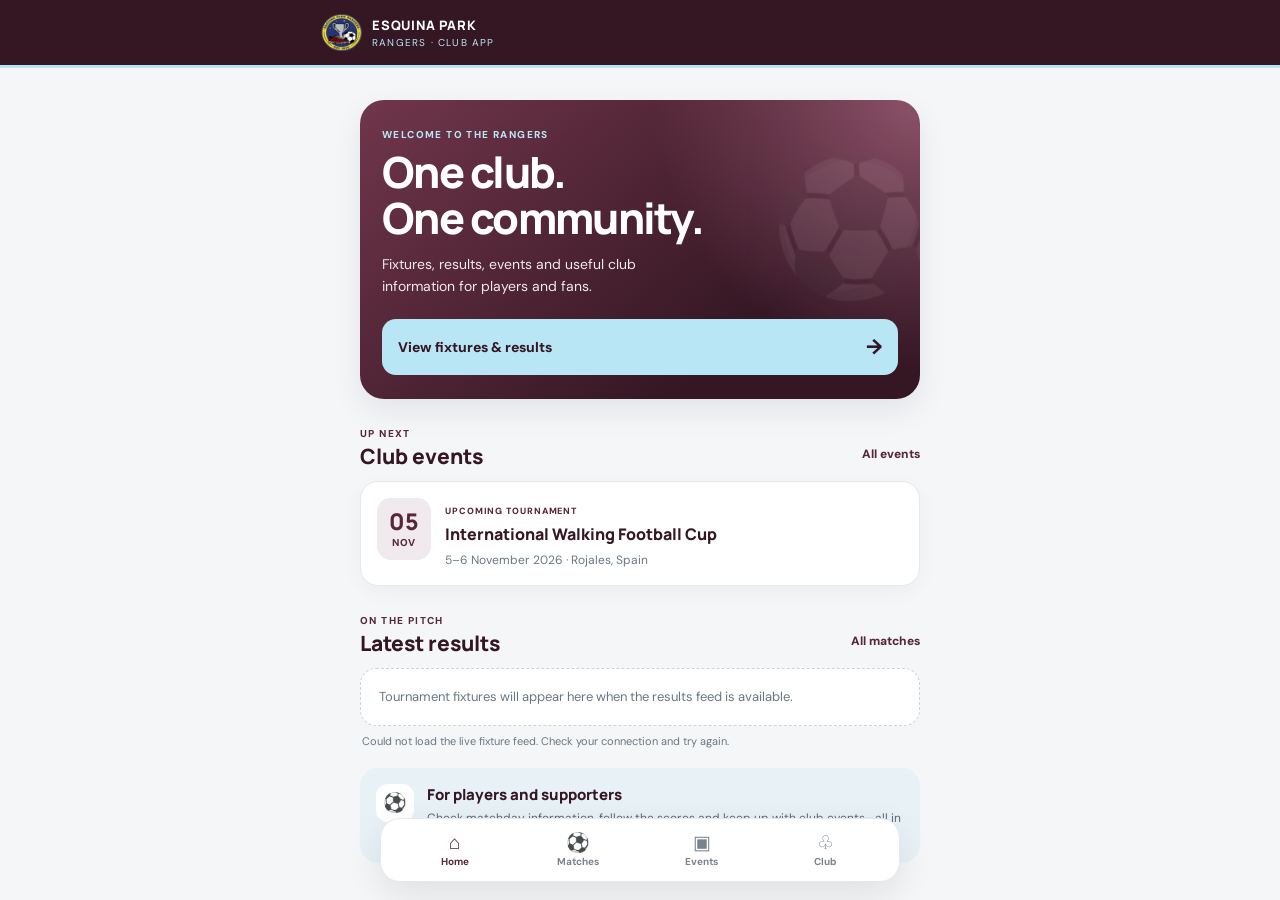
==== app/index.html @ 46afee48 "Add standalone Esquina Park Rangers club app" ====
<!doctype html>
<html lang="en">
<head>
  <meta charset="utf-8">
  <meta name="viewport" content="width=device-width, initial-scale=1, viewport-fit=cover">
  <meta name="theme-color" content="#351724">
  <meta name="description" content="Esquina Park Rangers club app: fixtures, match results, events and club information.">
  <meta name="apple-mobile-web-app-capable" content="yes">
  <meta name="apple-mobile-web-app-status-bar-style" content="black-translucent">
  <link rel="manifest" href="manifest.webmanifest">
  <link rel="icon" href="../badges/Esquina%20Park%20Rangers.png">
  <link rel="apple-touch-icon" href="../badges/Esquina%20Park%20Rangers.png">
  <link rel="stylesheet" href="app.css">
  <title>Esquina Park Rangers</title>
</head>
<body>
  <header class="topbar">
    <a class="brand" href="#home" aria-label="Esquina Park Rangers home" data-screen-link="home">
      <img src="../badges/Esquina%20Park%20Rangers.png" alt="">
      <span><strong>ESQUINA PARK</strong><small>RANGERS · CLUB APP</small></span>
    </a>
    <button class="icon-button" id="installButton" type="button" hidden aria-label="Install app">＋</button>
  </header>

  <main class="app-content">
    <section class="screen" id="screen-home" aria-labelledby="home-title">
      <div class="welcome-card">
        <p class="eyebrow">WELCOME TO THE RANGERS</p>
        <h1 id="home-title">One club.<br>One community.</h1>
        <p>Fixtures, results, events and useful club information for players and fans.</p>
        <a class="primary-button" href="#matches" data-screen-link="matches">View fixtures &amp; results <span aria-hidden="true">→</span></a>
      </div>

      <div class="section-heading"><div><p class="eyebrow">UP NEXT</p><h2>Club events</h2></div><a href="#events" data-screen-link="events">All events</a></div>
      <article class="event-card featured-event">
        <div class="event-date"><strong>05</strong><span>NOV</span></div>
        <div class="event-copy"><span class="tag">UPCOMING TOURNAMENT</span><h3>International Walking Football Cup</h3><p>5–6 November 2026 · Rojales, Spain</p></div>
      </article>

      <div class="section-heading"><div><p class="eyebrow">ON THE PITCH</p><h2>Latest results</h2></div><a href="#matches" data-screen-link="matches">All matches</a></div>
      <div id="homeMatches" class="match-list"><div class="loading-card">Loading match information…</div></div>
      <p class="feed-status" id="homeFeedStatus" aria-live="polite"></p>

      <article class="info-card">
        <span class="info-icon" aria-hidden="true">⚽</span>
        <div><h3>For players and supporters</h3><p>Check matchday information, follow the scores and keep up with club events—all in one place.</p></div>
      </article>
    </section>

    <section class="screen" id="screen-matches" aria-labelledby="matches-title" hidden>
      <p class="eyebrow">THE ACTION</p><h1 id="matches-title">Fixtures &amp; results</h1>
      <p class="screen-intro">Follow the tournament schedule and check scores as they are updated.</p>
      <div class="segmented-control" role="group" aria-label="Choose match day">
        <button type="button" class="selected" data-match-day="1" aria-pressed="true">Day 1 <small>5 Nov</small></button>
        <button type="button" data-match-day="2" aria-pressed="false">Day 2 <small>6 Nov</small></button>
      </div>
      <div class="matches-toolbar"><span id="matchDayLabel">Thursday 5 November 2026</span><button id="refreshButton" type="button" class="text-button">↻ Refresh</button></div>
      <p class="feed-status" id="matchFeedStatus" aria-live="polite">Loading fixtures…</p>
      <div id="matchList" class="match-list"><div class="loading-card">Loading fixtures…</div></div>
      <a class="secondary-link" href="../league.html">View full tournament league table ↗</a>
    </section>

    <section class="screen" id="screen-events" aria-labelledby="events-title" hidden>
      <p class="eyebrow">SAVE THE DATE</p><h1 id="events-title">Events</h1>
      <p class="screen-intro">Club fixtures and events for players, families and supporters.</p>
      <article class="event-card event-large">
        <div class="event-date"><strong>05</strong><span>NOV</span></div>
        <div class="event-copy"><span class="tag">THURSDAY · FRIDAY</span><h2>International Walking Football Cup</h2><p>5–6 November 2026</p><p class="event-location">📍 Rojales, Spain</p><a class="secondary-link" href="https://www.google.com/maps/search/?api=1&amp;query=Rojales%2C%20Spain" target="_blank" rel="noopener noreferrer">Open location in Maps ↗</a></div>
      </article>
      <div class="info-card"><span class="info-icon" aria-hidden="true">📣</span><div><h2>More events coming soon</h2><p>Check back here for club events and matchday announcements. Official event details will be added by the club.</p></div></div>
    </section>

    <section class="screen" id="screen-club" aria-labelledby="club-title" hidden>
      <p class="eyebrow">OUR CLUB</p><h1 id="club-title">Esquina Park Rangers</h1>
      <p class="screen-intro">Walking football, friendship and community.</p>
      <article class="club-card"><img src="../badges/Esquina%20Park%20Rangers.png" alt="Esquina Park Rangers badge"><div><h2>Friendship · Fair Play · Football</h2><p>Welcome to the home of Esquina Park Rangers. This app brings club updates together for our players and supporters.</p></div></article>
      <div class="section-heading"><div><p class="eyebrow">USEFUL INFO</p><h2>Plan your visit</h2></div></div>
      <a class="useful-link" href="https://www.google.com/maps/search/?api=1&amp;query=Rojales%2C%20Spain" target="_blank" rel="noopener noreferrer"><span class="link-icon">📍</span><span><strong>Rojales, Spain</strong><small>Open location in Maps</small></span><span class="link-arrow">↗</span></a>
      <a class="useful-link" href="../league.html"><span class="link-icon">🏆</span><span><strong>Tournament standings</strong><small>View the live league table</small></span><span class="link-arrow">↗</span></a>
      <div class="info-card player-info"><span class="info-icon" aria-hidden="true">👟</span><div><h2>Players</h2><p>Matchday and training details can be shared here as the club adds them. For player-specific updates, please check with your team organiser.</p></div></div>
      <div class="contact-note"><strong>Club contact</strong><p>Official contact details and social links can be added here by the club.</p></div>
    </section>
  </main>

  <nav class="bottom-nav" aria-label="Main navigation">
    <a href="#home" data-screen-link="home" class="active" aria-current="page"><span aria-hidden="true">⌂</span><small>Home</small></a>
    <a href="#matches" data-screen-link="matches"><span aria-hidden="true">⚽</span><small>Matches</small></a>
    <a href="#events" data-screen-link="events"><span aria-hidden="true">▣</span><small>Events</small></a>
    <a href="#club" data-screen-link="club"><span aria-hidden="true">♧</span><small>Club</small></a>
  </nav>

  <script src="app.js" defer></script>
</body>
</html>
---- app/app.css ----
@import url('https://fonts.googleapis.com/css2?family=DM+Sans:wght@400;500;600;700;800&family=Manrope:wght@500;600;700;800&display=swap');

:root{color-scheme:light;--maroon:#572638;--deep:#351724;--blue:#b9e6f5;--paper:#f4f6f8;--ink:#202832;--muted:#697783;--line:#e4e9ed;--white:#fff;--shadow:0 12px 30px rgba(37,26,32,.08);font-family:'DM Sans',Arial,sans-serif;font-synthesis:none;text-rendering:optimizeLegibility;-webkit-font-smoothing:antialiased}
*{box-sizing:border-box}
body{margin:0;min-width:320px;min-height:100vh;background:var(--paper);color:var(--ink);padding-bottom:calc(78px + env(safe-area-inset-bottom))}
a{color:inherit}
.topbar{height:68px;padding:0 max(18px,calc((100vw - 600px)/2));display:flex;align-items:center;justify-content:space-between;background:var(--deep);color:#fff;border-bottom:3px solid var(--blue);position:sticky;top:0;z-index:5}
.brand{display:flex;align-items:center;gap:10px;text-decoration:none}.brand img{width:42px;height:42px;object-fit:contain}.brand span{display:flex;flex-direction:column;gap:2px}.brand strong{font:800 13px Manrope,sans-serif;letter-spacing:.06em}.brand small{font-size:10px;letter-spacing:.12em;color:var(--blue)}
.icon-button{border:1px solid #ffffff55;border-radius:12px;background:#ffffff14;color:#fff;font-size:23px;width:42px;height:42px}
.app-content{width:min(100% - 32px,560px);margin:0 auto;padding:24px 0 34px}.screen[hidden]{display:none}.screen h1{font:800 clamp(30px,8vw,42px)/1.08 Manrope,sans-serif;letter-spacing:-.04em;margin:4px 0 10px;color:var(--deep)}.screen h2,.section-heading h2{font:800 21px/1.2 Manrope,sans-serif;margin:0;color:var(--deep)}.eyebrow{margin:0 0 7px;color:var(--maroon);font-size:10px;font-weight:800;letter-spacing:.14em}.screen-intro{margin:0 0 20px;line-height:1.55;color:var(--muted);font-size:14px}
.welcome-card{position:relative;overflow:hidden;padding:28px 22px 24px;border-radius:24px;color:#fff;background:radial-gradient(circle at 100% 0%,#8d5269 0,transparent 42%),linear-gradient(140deg,#71364b,var(--deep) 72%);box-shadow:var(--shadow)}.welcome-card:after{content:'⚽';position:absolute;right:-15px;top:42px;font-size:132px;opacity:.08;transform:rotate(-18deg)}.welcome-card .eyebrow{color:var(--blue)}.welcome-card h1{position:relative;z-index:1;margin:8px 0 12px;color:#fff;font:800 clamp(31px,8vw,43px)/1.08 Manrope,sans-serif;letter-spacing:-.04em}.welcome-card>p:not(.eyebrow){position:relative;z-index:1;max-width:330px;margin:0 0 22px;color:#f1e9ed;font-size:14px;line-height:1.55}.primary-button{position:relative;z-index:1;display:flex;align-items:center;justify-content:space-between;gap:15px;width:100%;padding:14px 16px;border-radius:14px;background:var(--blue);color:var(--deep);font-weight:800;font-size:14px;text-decoration:none}.primary-button span{font-size:21px}
.section-heading{display:flex;align-items:end;justify-content:space-between;margin:28px 0 12px}.section-heading .eyebrow{margin-bottom:4px}.section-heading>a{font-size:12px;color:var(--maroon);font-weight:800;text-decoration:none;padding:7px 0}
.event-card{display:flex;gap:14px;align-items:flex-start;padding:16px;border:1px solid var(--line);border-radius:18px;background:var(--white);box-shadow:0 6px 20px rgba(37,26,32,.04)}.event-date{flex:0 0 54px;height:62px;border-radius:14px;background:#f0e9ed;color:var(--maroon);display:flex;flex-direction:column;align-items:center;justify-content:center}.event-date strong{font:800 23px Manrope,sans-serif;line-height:1}.event-date span{font-size:10px;font-weight:800;letter-spacing:.09em;margin-top:3px}.event-copy{min-width:0}.tag{display:inline-block;color:var(--maroon);font-size:9px;letter-spacing:.1em;font-weight:800}.event-copy h3,.event-copy h2{margin:5px 0 6px;color:var(--deep);font:800 16px/1.3 Manrope,sans-serif}.event-copy p{margin:0;color:var(--muted);font-size:12px;line-height:1.5}.event-large{padding:18px}.event-large .event-date{flex-basis:64px;height:72px}.event-large .event-copy h2{font-size:19px}.event-location{margin-top:5px!important}.event-large .secondary-link{display:inline-block;margin-top:14px}
.match-list{display:grid;gap:10px}.match-card{display:grid;grid-template-columns:52px minmax(0,1fr) auto;align-items:center;gap:11px;padding:13px;border:1px solid var(--line);border-radius:16px;background:var(--white)}.match-time{color:var(--maroon);font-size:11px;font-weight:800;text-align:center}.match-teams{min-width:0}.match-teams strong{display:block;color:var(--deep);font-size:13px;line-height:1.4;overflow-wrap:anywhere}.match-teams small{display:block;margin-top:3px;color:var(--muted);font-size:10px}.match-score{padding:7px 9px;border-radius:10px;background:#f1e9ed;color:var(--maroon);font:800 15px Manrope,sans-serif;white-space:nowrap}.match-score.upcoming{background:#e8f5f9;color:#315b69;font-size:10px}.match-empty,.loading-card{padding:18px;border:1px dashed #cbd4da;border-radius:16px;color:var(--muted);background:#fff;font-size:13px;line-height:1.5}.feed-status{margin:8px 2px;color:var(--muted);font-size:11px;min-height:14px}.info-card{display:flex;gap:13px;padding:16px;margin-top:20px;border-radius:18px;background:#e8f2f6}.info-icon{flex:0 0 38px;width:38px;height:38px;display:grid;place-items:center;border-radius:12px;background:#fff;font-size:19px}.info-card h2,.info-card h3{margin:1px 0 5px;color:var(--deep);font:800 15px/1.3 Manrope,sans-serif}.info-card p{margin:0;color:#586773;font-size:12px;line-height:1.55}
.segmented-control{display:grid;grid-template-columns:1fr 1fr;gap:6px;padding:5px;border-radius:15px;background:#e6eaed}.segmented-control button{border:0;border-radius:11px;padding:10px;color:#687580;background:transparent;font:700 13px 'DM Sans',sans-serif}.segmented-control button small{display:block;margin-top:2px;font-size:10px;font-weight:500}.segmented-control button.selected{background:#fff;color:var(--maroon);box-shadow:0 2px 6px #0000000c}.matches-toolbar{display:flex;justify-content:space-between;align-items:center;margin:17px 2px 8px;font-size:11px;font-weight:700;color:var(--deep)}.text-button{border:0;padding:5px;background:none;color:var(--maroon);font:700 11px 'DM Sans',sans-serif}.secondary-link{color:var(--maroon);font-size:12px;font-weight:800;text-decoration:none}.matches-toolbar+.feed-status{margin-top:0}.club-card{display:flex;gap:16px;align-items:center;padding:18px;border-radius:20px;background:#fff;border:1px solid var(--line)}.club-card img{width:82px;height:82px;object-fit:contain;flex:0 0 82px}.club-card h2{font-size:16px}.club-card p{font-size:12px;line-height:1.55;color:var(--muted);margin:7px 0 0}.useful-link{display:flex;align-items:center;gap:13px;margin:9px 0;padding:14px;border:1px solid var(--line);border-radius:15px;background:#fff;text-decoration:none}.link-icon{width:36px;height:36px;display:grid;place-items:center;border-radius:11px;background:#f4edf0;font-size:17px}.useful-link>span:nth-child(2){display:flex;flex:1;flex-direction:column;gap:3px}.useful-link strong{font-size:13px;color:var(--deep)}.useful-link small{font-size:11px;color:var(--muted)}.link-arrow{font-size:16px;color:var(--maroon)}.player-info{margin-top:18px}.contact-note{margin-top:20px;padding:15px;border-top:1px solid var(--line)}.contact-note strong{font:800 13px Manrope,sans-serif;color:var(--deep)}.contact-note p{font-size:12px;color:var(--muted);line-height:1.5;margin:5px 0 0}
.bottom-nav{position:fixed;z-index:10;bottom:0;left:0;right:0;display:grid;grid-template-columns:repeat(4,1fr);padding:8px 12px calc(8px + env(safe-area-inset-bottom));background:#fff;border-top:1px solid var(--line);box-shadow:0 -6px 22px #20141a0a}.bottom-nav a{display:flex;flex-direction:column;align-items:center;justify-content:center;gap:3px;color:#78838d;text-decoration:none;min-height:48px}.bottom-nav a>span{font-size:19px;line-height:1}.bottom-nav a small{font-size:10px;font-weight:700}.bottom-nav a.active{color:var(--maroon)}
@media(min-width:700px){body{padding-bottom:0}.topbar{padding-left:max(24px,calc((100vw - 640px)/2));padding-right:max(24px,calc((100vw - 640px)/2))}.app-content{padding-top:32px}.bottom-nav{left:50%;right:auto;bottom:18px;transform:translateX(-50%);width:min(520px,calc(100% - 32px));border:1px solid var(--line);border-radius:20px;padding:7px 12px;box-shadow:0 12px 35px #20141a18}}
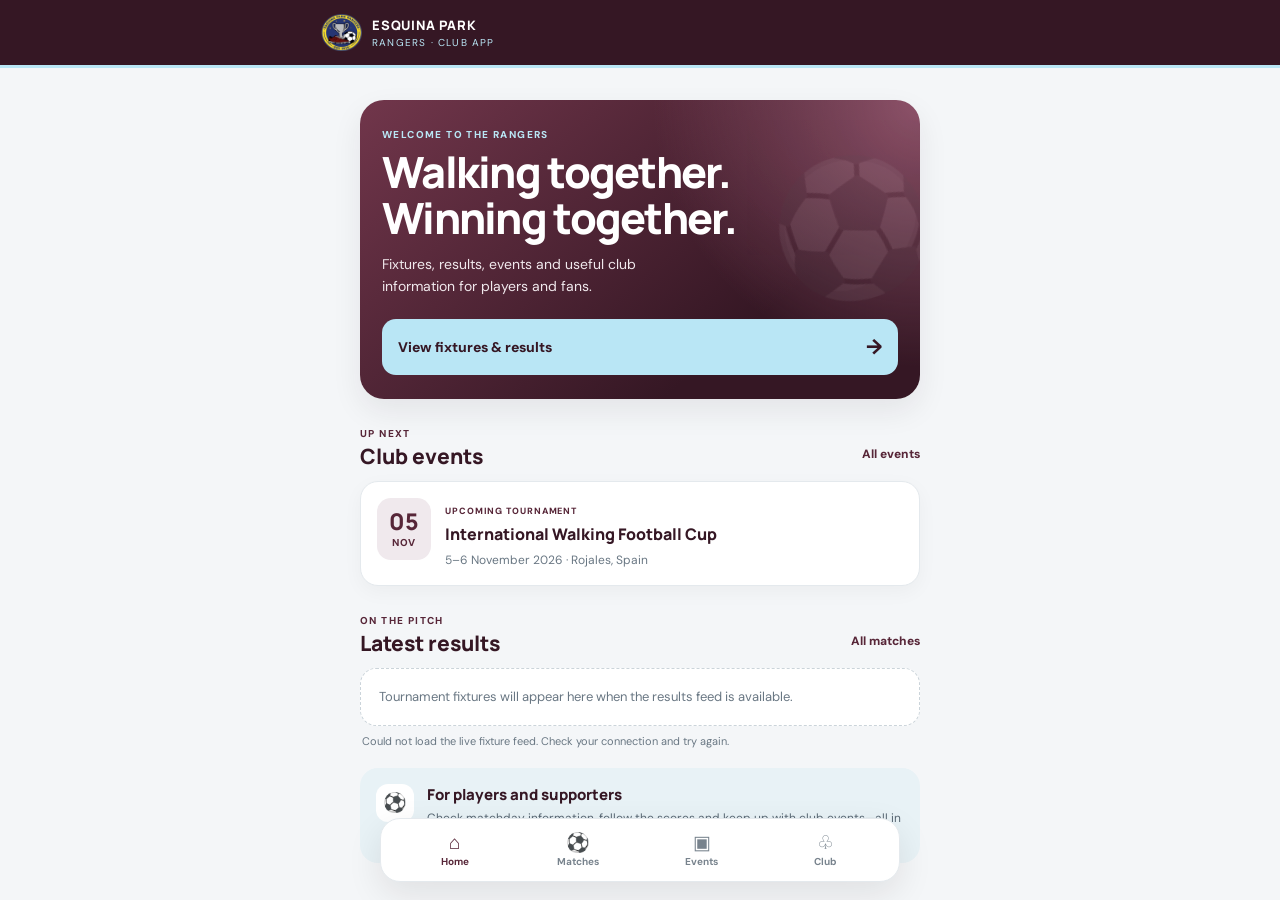
==== commit f7a6f802: "Replace home hero slogan in standalone club app" ====
--- a/app/index.html
+++ b/app/index.html
@@ -26,7 +26,7 @@
     <section class="screen" id="screen-home" aria-labelledby="home-title">
       <div class="welcome-card">
         <p class="eyebrow">WELCOME TO THE RANGERS</p>
-        <h1 id="home-title">One club.<br>One community.</h1>
+        <h1 id="home-title">Walking together.<br>Winning together.</h1>
         <p>Fixtures, results, events and useful club information for players and fans.</p>
         <a class="primary-button" href="#matches" data-screen-link="matches">View fixtures &amp; results <span aria-hidden="true">→</span></a>
       </div>
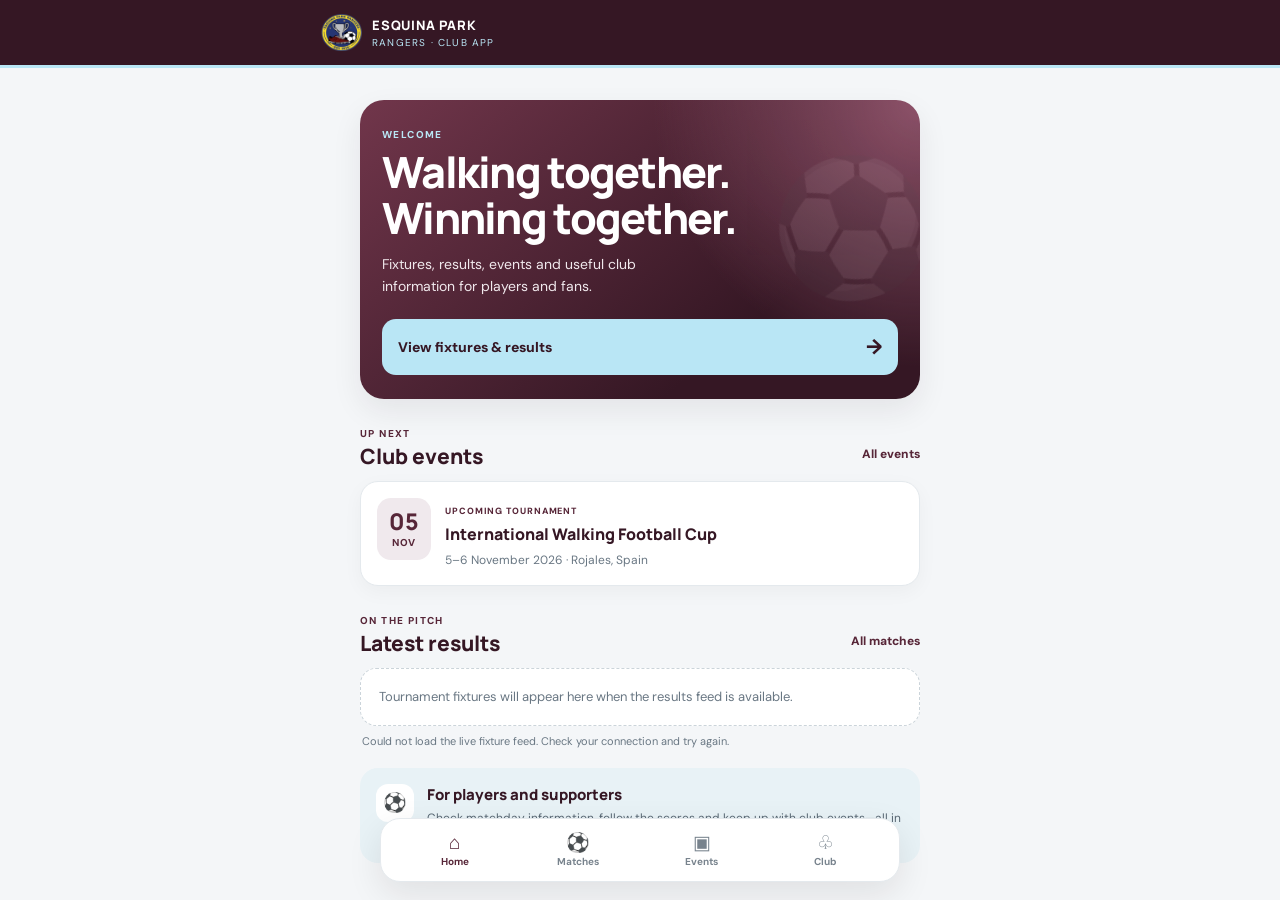
==== commit 8aae59a4: "Use Welcome greeting on app home" ====
--- a/app/index.html
+++ b/app/index.html
@@ -25,7 +25,7 @@
   <main class="app-content">
     <section class="screen" id="screen-home" aria-labelledby="home-title">
       <div class="welcome-card">
-        <p class="eyebrow">WELCOME TO THE RANGERS</p>
+        <p class="eyebrow">WELCOME</p>
         <h1 id="home-title">Walking together.<br>Winning together.</h1>
         <p>Fixtures, results, events and useful club information for players and fans.</p>
         <a class="primary-button" href="#matches" data-screen-link="matches">View fixtures &amp; results <span aria-hidden="true">→</span></a>
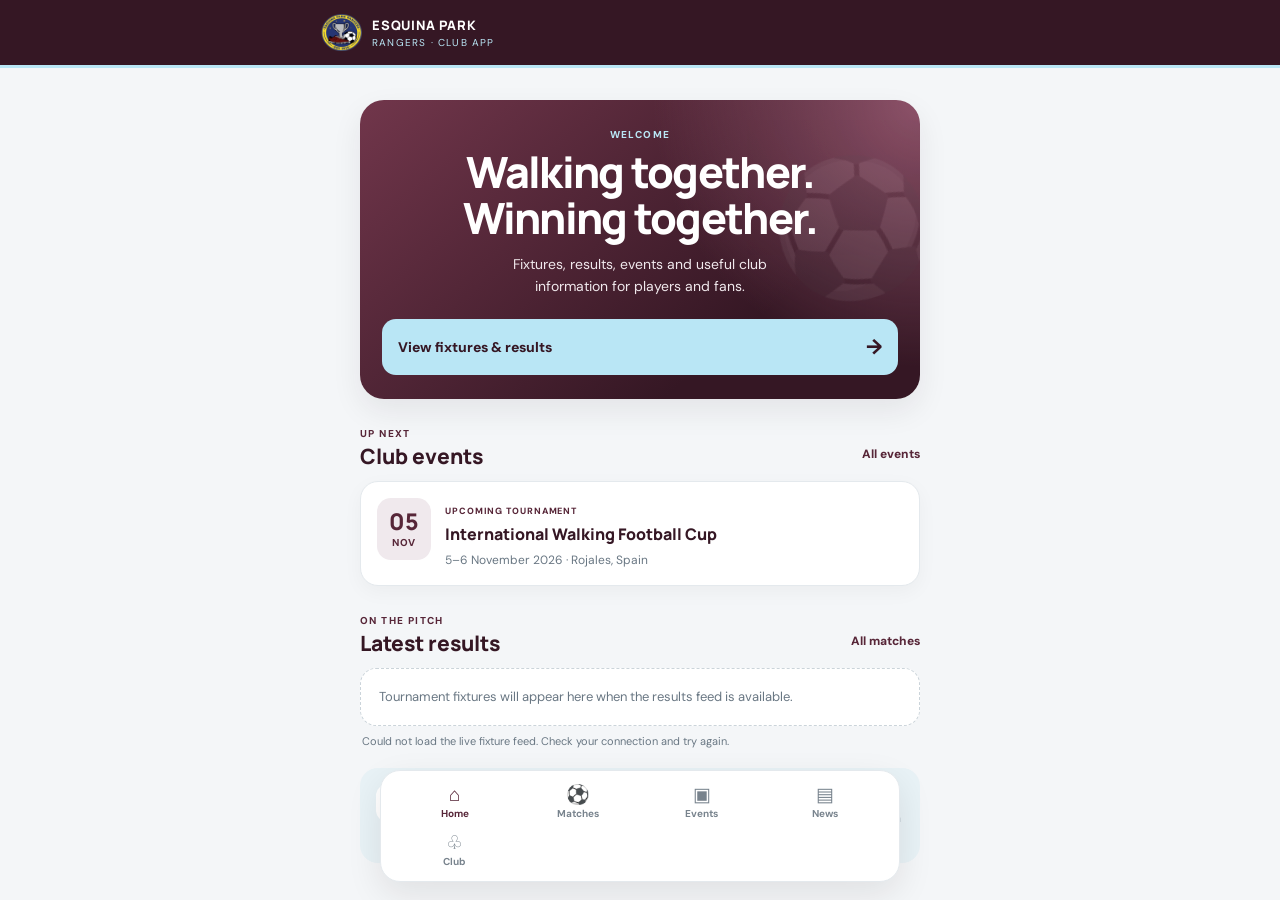
==== commit 61994715: "Update existing club app files with news and website feed support" ====
--- a/app/index.html
+++ b/app/index.html
@@ -58,6 +58,10 @@
       <p class="feed-status" id="matchFeedStatus" aria-live="polite">Loading fixtures…</p>
       <div id="matchList" class="match-list"><div class="loading-card">Loading fixtures…</div></div>
       <a class="secondary-link" href="../league.html">View full tournament league table ↗</a>
+
+      <div class="app-shortcuts"><h2 class="news-subheading">Tournament information</h2></div>
+      <a class="useful-link" href="../tgs.html" target="_blank" rel="noopener noreferrer"><span class="link-icon">🏆</span><span><strong>Top goal scorers</strong><small>View the tournament ranking</small></span><span class="link-arrow">↗</span></a>
+      <a class="useful-link" href="https://www.esquinawfc.com/upcoming-games" target="_blank" rel="noopener noreferrer"><span class="link-icon">📅</span><span><strong>Upcoming games</strong><small>Official fixtures and matchday details</small></span><span class="link-arrow">↗</span></a>
     </section>
 
     <section class="screen" id="screen-events" aria-labelledby="events-title" hidden>
@@ -70,6 +74,20 @@
       <div class="info-card"><span class="info-icon" aria-hidden="true">📣</span><div><h2>More events coming soon</h2><p>Check back here for club events and matchday announcements. Official event details will be added by the club.</p></div></div>
     </section>
 
+    <section class="screen" id="screen-news" aria-labelledby="news-title" hidden>
+      <p class="eyebrow">FROM ESQUINA</p>
+      <h1 id="news-title">News &amp; updates</h1>
+      <p class="screen-intro">Updates detected on the official club website, checked automatically every six hours.</p>
+      <p id="websiteFeedStatus" class="feed-status" aria-live="polite">Checking the club website feed…</p>
+      <div id="websiteNewsList" class="match-list"></div>
+
+      <div class="section-heading"><div><p class="eyebrow">OFFICIAL CLUB</p><h2>Links</h2></div></div>
+      <a class="useful-link" href="https://www.esquinawfc.com/" target="_blank" rel="noopener noreferrer"><span class="link-icon">🌐</span><span><strong>Esquina WFC website</strong><small>Open the official site</small></span><span class="link-arrow">↗</span></a>
+      <a class="useful-link" href="https://www.esquinawfc.com/match-reports" target="_blank" rel="noopener noreferrer"><span class="link-icon">📝</span><span><strong>Match reports</strong><small>Latest club results and match coverage</small></span><span class="link-arrow">↗</span></a>
+      <a class="useful-link" href="https://www.esquinawfc.com/past-news" target="_blank" rel="noopener noreferrer"><span class="link-icon">📰</span><span><strong>Past news</strong><small>Club updates and tournament stories</small></span><span class="link-arrow">↗</span></a>
+      <a class="useful-link" href="https://www.esquinawfc.com/photos-and-video" target="_blank" rel="noopener noreferrer"><span class="link-icon">📸</span><span><strong>Photos &amp; video</strong><small>Match moments and club media</small></span><span class="link-arrow">↗</span></a>
+    </section>
+
     <section class="screen" id="screen-club" aria-labelledby="club-title" hidden>
       <p class="eyebrow">OUR CLUB</p><h1 id="club-title">Esquina Park Rangers</h1>
       <p class="screen-intro">Walking football, friendship and community.</p>
@@ -78,6 +96,9 @@
       <a class="useful-link" href="https://www.google.com/maps/search/?api=1&amp;query=Rojales%2C%20Spain" target="_blank" rel="noopener noreferrer"><span class="link-icon">📍</span><span><strong>Rojales, Spain</strong><small>Open location in Maps</small></span><span class="link-arrow">↗</span></a>
       <a class="useful-link" href="../league.html"><span class="link-icon">🏆</span><span><strong>Tournament standings</strong><small>View the live league table</small></span><span class="link-arrow">↗</span></a>
       <div class="info-card player-info"><span class="info-icon" aria-hidden="true">👟</span><div><h2>Players</h2><p>Matchday and training details can be shared here as the club adds them. For player-specific updates, please check with your team organiser.</p></div></div>
+      <div class="app-shortcuts"><h2 class="news-subheading">Official club resources</h2></div>
+      <a class="useful-link" href="https://www.esquinawfc.com/" target="_blank" rel="noopener noreferrer"><span class="link-icon">🌐</span><span><strong>Esquina WFC website</strong><small>Official club home page</small></span><span class="link-arrow">↗</span></a>
+      <a class="useful-link" href="https://sites.google.com/view/esquinawfc/player-info" target="_blank" rel="noopener noreferrer"><span class="link-icon">ℹ️</span><span><strong>Player information</strong><small>Public player and club information</small></span><span class="link-arrow">↗</span></a>
       <div class="contact-note"><strong>Club contact</strong><p>Official contact details and social links can be added here by the club.</p></div>
     </section>
   </main>
@@ -86,6 +107,7 @@
     <a href="#home" data-screen-link="home" class="active" aria-current="page"><span aria-hidden="true">⌂</span><small>Home</small></a>
     <a href="#matches" data-screen-link="matches"><span aria-hidden="true">⚽</span><small>Matches</small></a>
     <a href="#events" data-screen-link="events"><span aria-hidden="true">▣</span><small>Events</small></a>
+    <a href="#news" data-screen-link="news"><span aria-hidden="true">▤</span><small>News</small></a>
     <a href="#club" data-screen-link="club"><span aria-hidden="true">♧</span><small>Club</small></a>
   </nav>
 
--- a/app/app.css
+++ b/app/app.css
@@ -8,7 +8,7 @@
 .brand{display:flex;align-items:center;gap:10px;text-decoration:none}.brand img{width:42px;height:42px;object-fit:contain}.brand span{display:flex;flex-direction:column;gap:2px}.brand strong{font:800 13px Manrope,sans-serif;letter-spacing:.06em}.brand small{font-size:10px;letter-spacing:.12em;color:var(--blue)}
 .icon-button{border:1px solid #ffffff55;border-radius:12px;background:#ffffff14;color:#fff;font-size:23px;width:42px;height:42px}
 .app-content{width:min(100% - 32px,560px);margin:0 auto;padding:24px 0 34px}.screen[hidden]{display:none}.screen h1{font:800 clamp(30px,8vw,42px)/1.08 Manrope,sans-serif;letter-spacing:-.04em;margin:4px 0 10px;color:var(--deep)}.screen h2,.section-heading h2{font:800 21px/1.2 Manrope,sans-serif;margin:0;color:var(--deep)}.eyebrow{margin:0 0 7px;color:var(--maroon);font-size:10px;font-weight:800;letter-spacing:.14em}.screen-intro{margin:0 0 20px;line-height:1.55;color:var(--muted);font-size:14px}
-.welcome-card{position:relative;overflow:hidden;padding:28px 22px 24px;border-radius:24px;color:#fff;background:radial-gradient(circle at 100% 0%,#8d5269 0,transparent 42%),linear-gradient(140deg,#71364b,var(--deep) 72%);box-shadow:var(--shadow)}.welcome-card:after{content:'⚽';position:absolute;right:-15px;top:42px;font-size:132px;opacity:.08;transform:rotate(-18deg)}.welcome-card .eyebrow{color:var(--blue)}.welcome-card h1{position:relative;z-index:1;margin:8px 0 12px;color:#fff;font:800 clamp(31px,8vw,43px)/1.08 Manrope,sans-serif;letter-spacing:-.04em}.welcome-card>p:not(.eyebrow){position:relative;z-index:1;max-width:330px;margin:0 0 22px;color:#f1e9ed;font-size:14px;line-height:1.55}.primary-button{position:relative;z-index:1;display:flex;align-items:center;justify-content:space-between;gap:15px;width:100%;padding:14px 16px;border-radius:14px;background:var(--blue);color:var(--deep);font-weight:800;font-size:14px;text-decoration:none}.primary-button span{font-size:21px}
+.welcome-card{position:relative;overflow:hidden;padding:28px 22px 24px;border-radius:24px;color:#fff;background:radial-gradient(circle at 100% 0%,#8d5269 0,transparent 42%),linear-gradient(140deg,#71364b,var(--deep) 72%);box-shadow:var(--shadow);text-align:center}.welcome-card:after{content:'⚽';position:absolute;right:-15px;top:42px;font-size:132px;opacity:.08;transform:rotate(-18deg)}.welcome-card .eyebrow{color:var(--blue)}.welcome-card h1{position:relative;z-index:1;margin:8px 0 12px;color:#fff;font:800 clamp(31px,8vw,43px)/1.08 Manrope,sans-serif;letter-spacing:-.04em}.welcome-card>p:not(.eyebrow){position:relative;z-index:1;max-width:330px;margin:0 auto 22px;color:#f1e9ed;font-size:14px;line-height:1.55}.primary-button{position:relative;z-index:1;display:flex;align-items:center;justify-content:space-between;gap:15px;width:100%;padding:14px 16px;border-radius:14px;background:var(--blue);color:var(--deep);font-weight:800;font-size:14px;text-decoration:none;text-align:left}.primary-button span{font-size:21px}
 .section-heading{display:flex;align-items:end;justify-content:space-between;margin:28px 0 12px}.section-heading .eyebrow{margin-bottom:4px}.section-heading>a{font-size:12px;color:var(--maroon);font-weight:800;text-decoration:none;padding:7px 0}
 .event-card{display:flex;gap:14px;align-items:flex-start;padding:16px;border:1px solid var(--line);border-radius:18px;background:var(--white);box-shadow:0 6px 20px rgba(37,26,32,.04)}.event-date{flex:0 0 54px;height:62px;border-radius:14px;background:#f0e9ed;color:var(--maroon);display:flex;flex-direction:column;align-items:center;justify-content:center}.event-date strong{font:800 23px Manrope,sans-serif;line-height:1}.event-date span{font-size:10px;font-weight:800;letter-spacing:.09em;margin-top:3px}.event-copy{min-width:0}.tag{display:inline-block;color:var(--maroon);font-size:9px;letter-spacing:.1em;font-weight:800}.event-copy h3,.event-copy h2{margin:5px 0 6px;color:var(--deep);font:800 16px/1.3 Manrope,sans-serif}.event-copy p{margin:0;color:var(--muted);font-size:12px;line-height:1.5}.event-large{padding:18px}.event-large .event-date{flex-basis:64px;height:72px}.event-large .event-copy h2{font-size:19px}.event-location{margin-top:5px!important}.event-large .secondary-link{display:inline-block;margin-top:14px}
 .match-list{display:grid;gap:10px}.match-card{display:grid;grid-template-columns:52px minmax(0,1fr) auto;align-items:center;gap:11px;padding:13px;border:1px solid var(--line);border-radius:16px;background:var(--white)}.match-time{color:var(--maroon);font-size:11px;font-weight:800;text-align:center}.match-teams{min-width:0}.match-teams strong{display:block;color:var(--deep);font-size:13px;line-height:1.4;overflow-wrap:anywhere}.match-teams small{display:block;margin-top:3px;color:var(--muted);font-size:10px}.match-score{padding:7px 9px;border-radius:10px;background:#f1e9ed;color:var(--maroon);font:800 15px Manrope,sans-serif;white-space:nowrap}.match-score.upcoming{background:#e8f5f9;color:#315b69;font-size:10px}.match-empty,.loading-card{padding:18px;border:1px dashed #cbd4da;border-radius:16px;color:var(--muted);background:#fff;font-size:13px;line-height:1.5}.feed-status{margin:8px 2px;color:var(--muted);font-size:11px;min-height:14px}.info-card{display:flex;gap:13px;padding:16px;margin-top:20px;border-radius:18px;background:#e8f2f6}.info-icon{flex:0 0 38px;width:38px;height:38px;display:grid;place-items:center;border-radius:12px;background:#fff;font-size:19px}.info-card h2,.info-card h3{margin:1px 0 5px;color:var(--deep);font:800 15px/1.3 Manrope,sans-serif}.info-card p{margin:0;color:#586773;font-size:12px;line-height:1.55}
